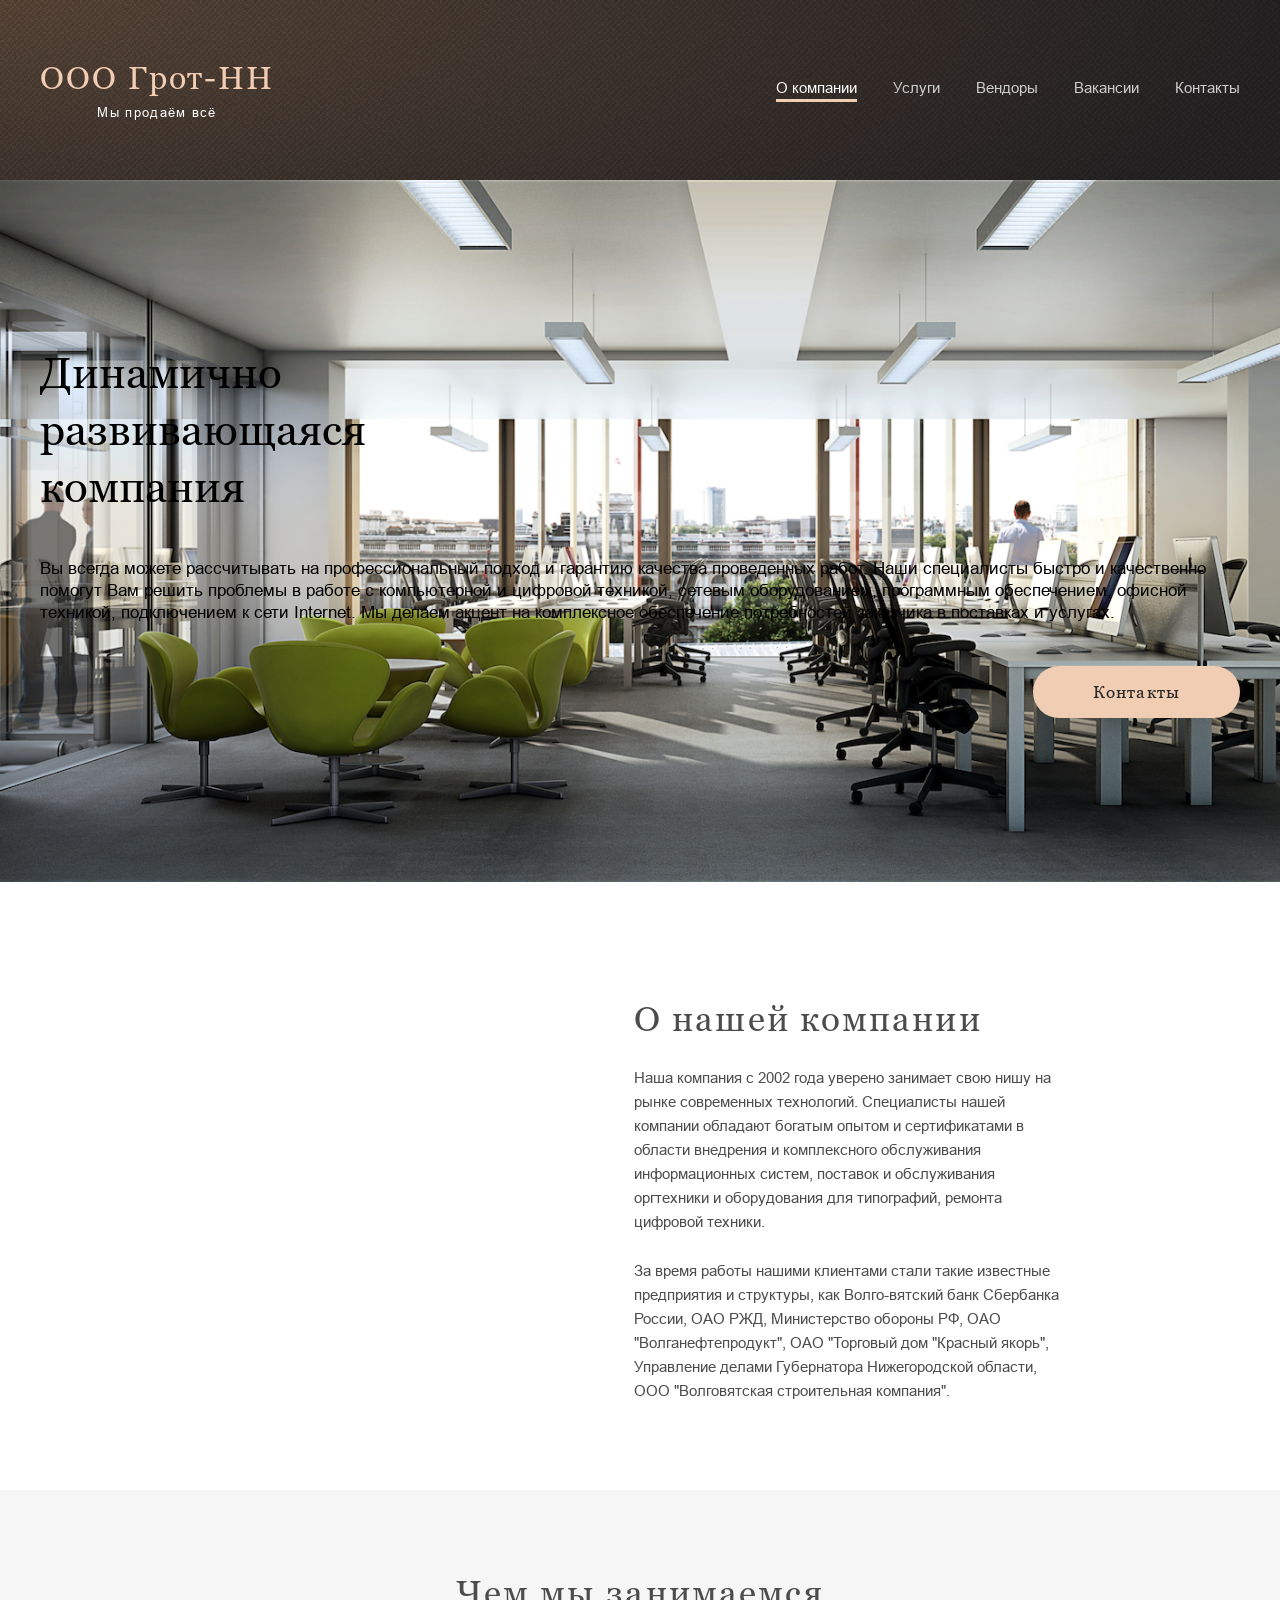
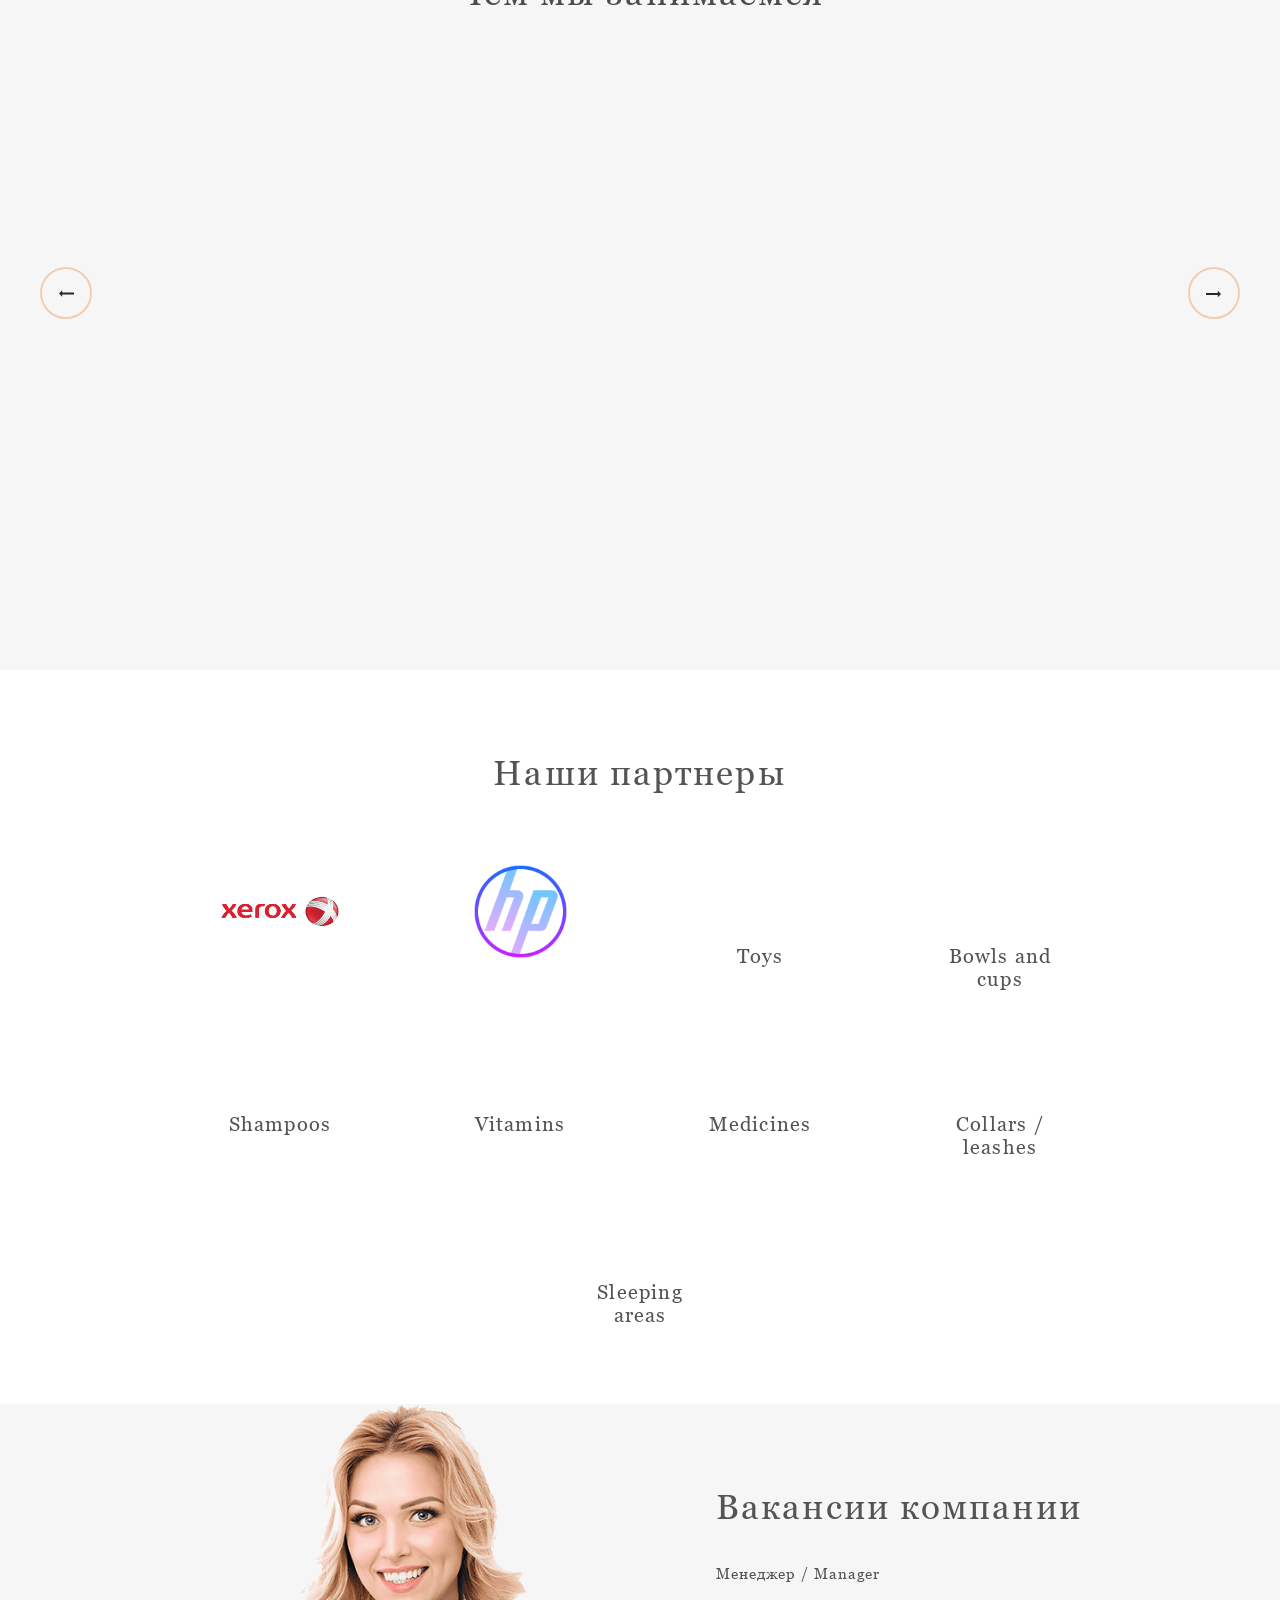
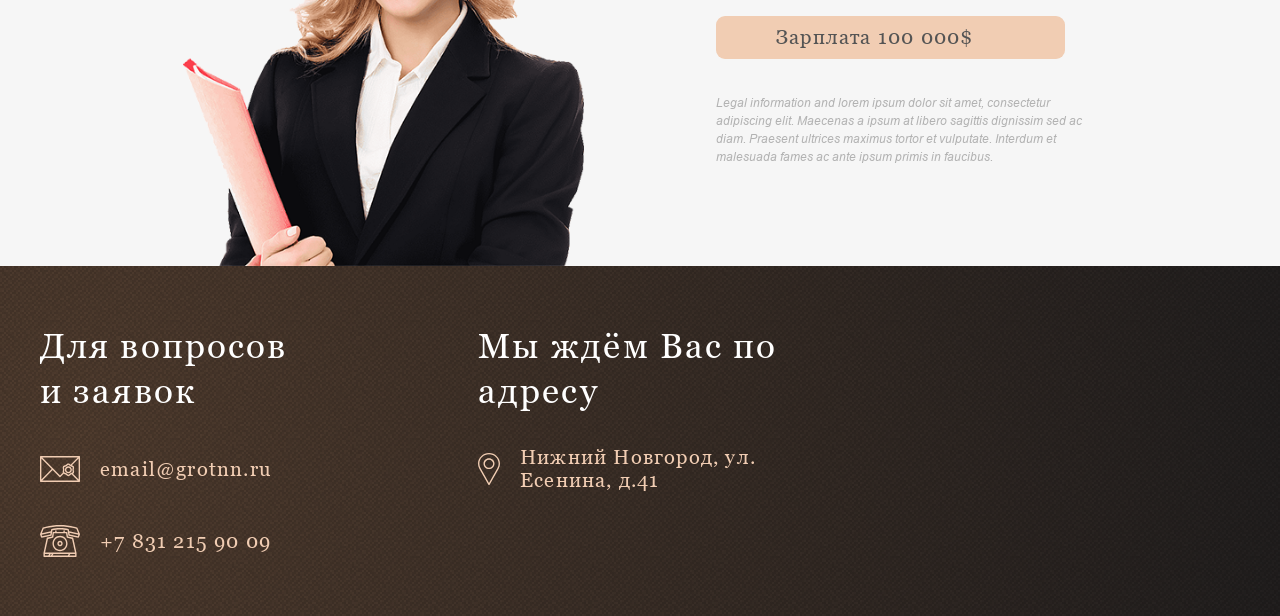
==== pages/index.html @ 6824524f "init: project" ====
<!DOCTYPE html>
<html lang="ru">
<head>
  <meta charset="UTF-8">
  <meta http-equiv="X-UA-Compatible" content="IE=edge">
  <meta name="viewport" content="width=device-width, initial-scale=1.0">
  <title>ООО «Грот-НН»</title>
  <link rel="icon" href="../assets/images/favicon.png">
  <link rel="stylesheet" href="../styles/normalize.css">
  <link rel="stylesheet" href="../styles/common_styles.css">
  <link rel="stylesheet" href="../styles/index_style.css">
  <link rel="stylesheet" href="../styles/footer.css">
  <script src="../scripts/burger.js" defer></script>
</head>
<body class="open">
  <div class="container">

    <header class="header__main">
      <h1 class="visually-hidden">Сайт ООО Грот-НН</h1>
      <div class="blackout"></div>
      <a class="logo">
        <span class="logo__item logo__item_title">ООО Грот-НН</span>
        <span class="logo__item logo__item_description">Мы продаём всё</span>
      </a>
      <button class="burger-btn" type="button" id="burger"></button>
      <nav class="header__navigation">
        <ul class="header__navigation_list">
          <li class="header__navigation_item">
            <a href="#about" class="header__navigation_item_link header__navigation_item_link_current">
              О компании
            </a>
          </li>
          <li class="header__navigation_item">
            <a href="#services" class="header__navigation_item_link">
              Услуги
            </a>
          </li>
          <li class="header__navigation_item">
            <a href="#vendors" class="header__navigation_item_link">
              Вендоры
            </a>
          </li>
          <li class="header__navigation_item">
            <a href="#jobs" class="header__navigation_item_link">
              Вакансии
            </a>
          </li>
          <li class="header__navigation_item">
            <a href="#footer" class="header__navigation_item_link">
              Контакты
            </a>
          </li>
        </ul>
      </nav>
    </header>
  </div>

  <main>
    <section class="start-screen">
      <div class="start-screen__container">
        <h2 class="start-screen__title">Динамично развивающаяся компания</h2>
        <p class="start-screen__description">
          Вы всегда можете рассчитывать на профессиональный подход и гарантию качества проведенных работ. Наши специалисты быстро и качественно помогут Вам решить проблемы в работе с компьютерной и цифровой техникой, сетевым оборудованием, программным обеспечением, офисной техникой, подключением к сети Internet. Мы делаем акцент на комплексное обеспечение потребностей заказчика в поставках и услугах.
<!--             
            Сотрудничая с нами, Вы создаете корпоративную информационную среду, которая всегда будет соответствовать последним техническим решениям, проверенным и отлаженным нашими специалистами.<br>
            
            Компания «Грот-НН» предлагает широкий спектр продукции мировых брендов: Xerox, HP, Cisco, Fluke, APC и многих других. Все услуги наших сервисных специалистов сертифицированы государственными органами и компаниями-производителями.<br>
            
            Мы достигли значительных успехов в развитии направления системной интеграции, что позволяет предложить нашим клиентам такие услуги как: создание сетей передачи данных, структурированных кабельных систем, систем телефонной связи и других слаботочных сетей (разрешение на данный вид работ подтверждается лицензией на осуществление Строительства зданий и сооружений I и II уровней ответственности).<br>
            
            Компания «Грот-НН» активно работает не только на территории Нижегородской области, но и за ее пределами. Специализация на работе с крупными корпоративными заказчиками и наличие сервисных центров в таких городах, как Казань, Киров, Ижевск позволяет наиболее оперативно реагировать на потребности наших клиентов.<br>
            
            Наша компания готова осуществлять оптовые и мелкооптовые поставки своей продукции по всей территории РФ любым видом транспорта. В Нижнем Новгороде и области для наших клиентов действует система бесплатной доставки.<br> -->
        </p>
        <a href="#footer" class="start-screen_link">Контакты</a>
      </div>
    </section>

    <section class="about" id="about">
      <div class="about__container">
        <h3 class="about__title">
          О нашей компании
        </h3>
        <p class="about__description about__description_first">
          Наша компания c 2002 года уверено занимает свою нишу на рынке современных технологий. Специалисты нашей компании обладают богатым опытом и сертификатами в области внедрения и комплексного обслуживания информационных систем, поставок и обслуживания оргтехники и оборудования для типографий, ремонта цифровой техники.
        </p>
        <p class="about__description about__description_second">
          За время работы нашими клиентами стали такие известные предприятия и структуры, как Волго-вятский банк Сбербанка России, ОАО РЖД, Министерство обороны РФ, ОАО "Волганефтепродукт", ОАО "Торговый дом "Красный якорь", Управление делами Губернатора Нижегородской области, ООО "Волговятская строительная компания".<br>
        </p>
      </div>
    </section>

    <div class="pets__container">
      <section class="pets" id="services">
        <h3 class="pets__title">
          Чем мы занимаемся
        </h3>
        <div class="pets__slider">
          <button class="pets__slider_arrow pets__slider_left-arrow" type="button">
            <svg width="15" height="9" viewBox="0 0 14 6" xmlns="http://www.w3.org/2000/svg">
              <path d="M14 2V4H3V6L0 3L3 0V2H14Z"/>
            </svg>
          </button>
          <div class="pets__slider_wrapper">
            <ul class="pets__slider_list">
            </ul>
          </div>
          <button class="pets__slider_arrow pets__slider_right-arrow" type="button">
            <svg width="15" height="12" viewBox="0 0 14 6" xmlns="http://www.w3.org/2000/svg">
              <path d="M14 2V4H3V6L0 3L3 0V2H14Z"/>
            </svg>
          </button>
        </div>
        <!-- <a href="pets.html" class="pets__more_link">Get to know the rest</a> -->
      </section>
    </div>

    <section class="help" id="vendors">
      <h3 class="help__title">
        Наши партнеры
      </h3>
      <ul class="help__list">
        <li class="help__item">
          <span class="help__item_title help__item_title_xerox"></span>
        </li>
        <li class="help__item">
          <span class="help__item_title help__item_title_hp"></span>
        </li>
        <li class="help__item">
          <span class="help__item_title help__item_title_toys">Toys</span>
        </li>
        <li class="help__item">
          <span class="help__item_title help__item_title_bowls">Bowls and cups</span>
        </li>
        <li class="help__item">
          <span class="help__item_title help__item_title_shampoos">Shampoos</span>
        </li>
        <li class="help__item">
          <span class="help__item_title help__item_title_vitamins">Vitamins</span>
        </li>
        <li class="help__item">
          <span class="help__item_title help__item_title_medic">Medicines</span>
        </li>
        <li class="help__item">
          <span class="help__item_title help__item_title_collars">Collars / leashes</span>
        </li>
        <li class="help__item">
          <span class="help__item_title help__item_title_sleep">Sleeping areas</span>
        </li>
      </ul>
    </section>

    <div class="in-addition__container" id="jobs">
      <section class="in-addition">
        <div class="in-addition__wrapper">
          <h3 class="in-addition__title">
            Вакансии компании
          </h3>
          <span class="in-addition__bank">Менеджер / Manager</span>
          <a class="in-addition__bank_link">Зарплата 100 000$</a>
          <p class="in-addition__info">
            Legal information and lorem ipsum dolor sit amet, consectetur 
            adipiscing elit. Maecenas a ipsum at libero sagittis dignissim 
            sed ac diam. Praesent ultrices maximus tortor et vulputate. 
            Interdum et malesuada fames ac ante ipsum primis in faucibus.
          </p>
        </div>
      </section>
    </div>
  </main>

  <footer class="footer__container" id="footer">
    <div class="footer">
      <ul class="footer__list">
        <li class="footer__item footer__item_contacts">
          <h3 class="footer__title">Для вопросов и заявок</h3>
          <a href="mailto:email@grotnn.ru" class="footer__data footer__data_mail">email@grotnn.ru</a>
          <a href="tel:+78312159009" class="footer__data footer__data_tel">+7 831 215 90 09</a>
        </li>
        <li class="footer__item footer__item_locations">
          <h3 class="footer__title">Мы ждём Вас по адресу</h3>
          <a href="https://yandex.ru/maps/-/CCUs44DxhA" class="footer__data footer__data_locations_boston" target="_blank">Нижний Новгород, ул. Есенина, д.41</a>
          <!-- <a href="https://goo.gl/maps/s3nSUkvqE4z5acGn7" class="footer__data footer__data_locations_london" target="_blank">18 South Park, London </a> -->
        </li>
        <li class="footer__item footer__item_image"></li>
      </ul>
    </div>
  </footer>
  <div class="modal">
    <button class="modal__button" type="button">+</button>
  </div>
</body>
</html>
---- styles/common_styles.css ----
@font-face {
  font-family: "Arial";
  font-style: normal;
  font-weight: 400;
  src: local('Arial'), local('ArialMT');
  src: url(../assets/fonts/arial\ regular.woff2) format("woff2");
  font-display: swap;
}

@font-face {
  font-family: "Arial";
  font-style: italic;
  font-weight: 400;
  src: local('Arial'), local('ArialMT');
  src: url(../assets/fonts/arial\ italic.woff2) format("woff2");
  font-display: swap;
}

@font-face {
  font-family: "Georgia";
  font-style: normal;
  font-weight: 400;
  src: local('Georgia');
  src: url(../assets/fonts/georgia\ regular.woff2) format("woff2");
  font-display: swap;
}

@font-face {
  font-family: "Georgia";
  font-style: normal;
  font-weight: 700;
  src: local('Georgia');
  src: url(../assets/fonts/georgia\ bold.woff2) format("woff2");
  font-display: swap;
}

html {
  height: 100%;
  scroll-behavior: smooth;
}

body {
  display: flex;
  flex-direction: column;
  box-sizing: border-box;
  width: 100%;
  min-height: 100%;
  margin: 0 auto;

  font-family: "Arial", sans-serif;
  font-style: normal;
  font-size: 15px;
  line-height: 24px;
  font-weight: 400;
  color: #4c4c4c;

  background-color: #ffffff;  
}

.lock {
  width: 100vw;
  height: 100vh;
  overflow: hidden;
}

.visually-hidden {
  position: absolute;

  width: 1px;
  height: 1px;
  margin: -1px;
  padding: 0;
  overflow: hidden;

  white-space: nowrap;

  border: 0;

  clip: rect(0 0 0 0);
  -webkit-clip-path: inset(100%);
          clip-path: inset(100%);
}

.blackout {
  display: none;
}

.blackout_active {
  display: block;
  position: fixed;
  width: 100%;
  height: 100%;
  overflow: hidden;
  top: 0;
  left: 0;
  z-index: 1;

  background-color: rgba(41, 41, 41, 0.6);
}

.blackout_active:hover {
  cursor: pointer;
}

.modal {
  display: none;
  position: fixed;
  width: 900px;
  left: 50%;
  top: 50%;
  transform: translate(-50%, -50%);
  z-index: 2;

  background-color: transparent;
}

.modal_active {
  display: block;
}

.modal__button {
  position: absolute;
  box-sizing: border-box;
  width: 52px;
  height: 52px;
  font-size: 28px;
  padding: 10px 14px;
  top: -52px;
  right: -42px;

  transform: rotate(45deg);
  background-color: transparent;
  border-radius: 50%;
  border: 2px solid #f1cdb3;

  cursor: pointer;
}

.modal__button-hover {
  background-color: #fddcc4;
  border-color: #fddcc4;
}

.modal__button:hover {
  background-color: #fddcc4;
  border-color: #fddcc4;
}

.modal__container {
  display: flex;
  width: 900px;

  font-family: 'Georgia', serif;
  font-style: normal;
  font-weight: 400;
  font-size: 15px;
  line-height: 17px;
  letter-spacing: 0.06em;

  background-color: #ffffff;
  color: #000000;
  border-radius: 9px;
}

.modal__image {
  width: 500px;
  height: 500px;
  margin: auto 0;

  border-top-left-radius: 9px;
  border-bottom-left-radius: 9px;
}

.modal__content {
  padding-top: 50px;
  padding-left: 29px;
  padding-right: 20px;
}

.modal__title {
  margin: 0;
  margin-bottom: 9px;

  font-weight: 400;
  font-size: 35px;
  line-height: 130%;
  letter-spacing: 0.06em;
}

.modal__subtitle {
  font-size: 20px;
  line-height: 115%;
  letter-spacing: 0.06em;
}

.modal__description {
  margin: 40px 0;
}

.modal__list {
  margin: 0;
  padding: 0;

  list-style-type: none;
}

.modal__item {
  position: relative;
  margin-bottom: 11px;
  padding-left: 14px;
}

.modal__item::before {
  position: absolute;
  content: '';
  width: 4px;
  height: 4px;
  top: 7px;
  left: 0;

  background-color: #f1cdb3;
  border-radius: 50%;
}

@media (max-width: 1279px) {
  .modal {
    width: 682px;
    left: calc(50% + 21px);
  }

  .modal__button {
    top: -52px;
    right: 10px;
  }
  
  .modal__container {
    width: 630px;
  }
  
  .modal__image {
    width: 350px;
    height: 350px;
  }
  
  .modal__content {
    padding: 10px;
  }
  
  .modal__description {
    margin: 20px 0;
  }
  
  .modal__item {
    margin-bottom: 5px;
  }  
}

@media (max-width: 767px) {
  .modal {
    width: 271px;
    left: calc( 50% + 15px );
  }

  .modal__button {
    right: 0px;
  }
  
  .modal__container {
    width: 240px;
  }
  
  .modal__image {
    display: none;
  }

  .modal__title {
    text-align: center;
  }
  
  .modal__subtitle {
    display: block;

    text-align: center;
  }
  
  .modal__description {
    margin-bottom: 24px;

    text-align: justify;
  }
  
  .modal__item {
    margin-bottom: 5px;
  }  
}
---- styles/index_style.css ----
.container {
    width: 100%;
    margin: 0 auto;
  
    background: url(../assets/icons/noise_transparent@2x.png), radial-gradient(100% 215.42% at 0% 0%, #5B483A 0%, #262425 100%) 
  }
  
  .header__main {
    display: flex;
    justify-content: space-between;
    width: 1200px;
    height: 60px;
    margin: 0 auto;
    padding: 60px 0;
    padding-left: 0px;
  } 
  
  .header__burger-menu {
    display: none;
  }
  
  .logo {
    display: flex;
    flex-direction: column;
  }
  
  .logo:hover {
    cursor: pointer;
  }
  
  .logo__item_title {
    margin: 0;
    margin-bottom: 10px;
  
    font-family: 'Georgia', serif;
    font-style: normal;
    font-weight: 400;
    font-size: 32px;
    line-height: 35.2px;
    letter-spacing: 0.06em;
  
    color: #f1cdb3;
  }
  
  .logo__item_description {
    font-family: 'Arial', sans-serif;
    font-style: normal;
    font-weight: 400;
    font-size: 13px;
    line-height: 14.95px;
    letter-spacing: 0.1em;
    text-align: center;
  
    color: #ffffff;
  }
  
  .burger-btn {
    display: none;
  }
  
  .header__navigation {
    margin: 0;
    padding: 0;
  }
  
  .header__navigation_list {
    display: flex;
    height: 60px;
    list-style-type: none;
    margin: 0;
    padding: 0;
  }
  
  .header__navigation_item {
    margin: 16px 0 18px;
  }
  
  .header__navigation_item:not(:last-child) {
    margin-right: 36px;
  }
  
  .header__navigation_item_link {
    padding-bottom: 3px;
    text-decoration: none;
    color: #cdcdcd;
  }
  
  .header__navigation_item_link:hover {
    color: #fafafa;
  
    cursor: pointer;
  }
  
  .header__navigation_item_link:active {
    color: #fafafa;
    border-bottom: 3px solid #f1cdb3;
    
    transition: 0.3s;
  }
  
  .header__navigation_item_link_current {
    color: #fafafa;
    border-bottom: 3px solid #f1cdb3;
  }
  
  .start-screen {
    background-image: url('../assets/images/office.jpg');
    background-repeat: no-repeat;
    background-size: cover;
  }

  .start-screen__container {
    display: flex;
    flex-direction: column;
    justify-content: space-between;
    width: 1200px;
    margin: 0 auto;
    padding: 164px 0;

  }
  
  .start-screen__title {
    width: 310px;
    margin: 0;
    margin-right: 30px;
    margin-bottom: 42px;
  
    font-family: 'Georgia', serif;
    font-style: normal;
    font-weight: 400;
    font-size: 44px;
    line-height: 57.2px;
  
    color: #000000;
  }
  
  .start-screen__description {
    margin: 0;
    margin-bottom: 42px;

    font-size: 17px;
    line-height: 22.1px;
  
    color: #000000;
  }
  
  .start-screen_link {
    display: block;
    box-sizing: border-box;
    text-align: center;
    align-self: flex-end;
    
    width: 207px;
    height: 52px;
    padding: 15px 44px;
  
    font-family: 'Georgia';
    font-style: normal;
    font-weight: 400;
    font-size: 17px;
    line-height: 22.1px;
    letter-spacing: 0.06em;
    text-decoration: none;
  
    background-color: #f1cdb3;
    color: #292929;
    border-radius: 100px;
  }
  
  .start-screen_link:hover {
    background-color: #fddcc4;
  }
  
  .start-screen__image {
    width: 698px;
    height: 728px;
  }
  
  .about {
    width: 1280px;
    height: 408px;
    margin: 100px auto;
    background-image: url(../assets/images/about-pets.png);
    background-repeat: no-repeat;
    background-position: 215px;
  }
  
  .about__container {
    padding-top: 14px;
    padding-left: 634px;
    width: 430px;
  }
  
  .about__title {
    margin: 0;
    margin-bottom: 25px;
  
    font-family: 'Georgia';
    font-style: normal;
    font-weight: 400;
    font-size: 35px;
    line-height: 45.5px;
    letter-spacing: 0.06em;
  }
  
  .about__description {
    margin: 0;
  }
  
  .about__description_first {
    margin-bottom: 25px;
  }
  
  .pets__container {
    width: 100%;
  
    background-color: #f6f6f6;
  }
  
  .pets {
    width: 1280px;
    margin: 0 auto;
    padding-bottom: 100px;
  }
  
  .pets__title {
    width: 400px;
    margin: 0 auto;
    padding-top: 80px;
    padding-bottom: 60px;
  
    font-family: 'Georgia';
    font-style: normal;
    font-weight: 400;
    font-size: 35px;
    line-height: 45.5px;
    letter-spacing: 0.06em;
    
    text-align: center;
  }
  
  .pets__slider {
    height: 435px;
    display: flex;
    flex-wrap: wrap;
    justify-content: space-between;
    margin-bottom: 60px;
  }
  
  .pets__slider_arrow {
    width: 52px;
    height: 52px;
    margin: auto 0;
    padding: 0;
  
    border: 2px solid #f1cdb3;
    border-radius: 50%;
    fill: #292929;
    background-color: #f6f6f6;
  
    cursor: pointer;
  }
  
  .pets__slider_arrow:hover {
    border-color:  #fddcc4;
    background-color: #fddcc4;
  }
  
  .pets__slider_arrow:disabled {
    border-color:  #cdcdcd;
    fill: #cdcdcd;
  }
  
  .pets__slider_left-arrow {
    margin-left: 40px;
  }
  
  .pets__slider_right-arrow {
    margin-right: 40px;
  
    transform: rotate(180deg);
  }
  
  .pets__slider_wrapper {
    width: 990px;
    overflow: hidden;
  }
  
  .pets__slider_list {
    position: relative;
    width: 990px;
    margin: 0;
    left: -1080px;
    padding: 0;
    display: flex;
    column-gap: 90px;
    justify-content: space-between;
  }
  
  @keyframes move-right {
    from {left: -1080px;}
    to {left: -2160px;}
  }
  
  .transition-right {
    animation-name: move-right;
    animation-duration: 3s;
  }
  
  @keyframes move-left {
    from {left: -1080px;}
    to {left: 0px;}
  }
  
  .transition-left {
    animation-name: move-left;
    animation-duration: 3s;
  }
  
  .pets__slider_item {
    list-style-type: none;
  }
  
  .pets__slider_item_link {
    display: flex;
    flex-direction: column;
    justify-content: space-between;
  
    text-decoration: none;
  
    background-color: #fafafa;
    border-radius: 9px;
  }
  
  .pets__slider_item_link:hover {
    background-color: #ffffff;
    box-shadow: 0px 2px 35px 14px rgba(13, 13, 13, 0.04);
  
    cursor: pointer;
  }
  
  .pets__slider_item_image {
    margin-bottom: 30px;
  
    border-radius: 9px 9px 0px 0px;
  }
  
  .pets__slider_item_name {
    margin: 0;
    margin-bottom: 30px;
  
    font-family: 'Georgia', serif;
    font-style: normal;
    font-weight: 400;
    font-size: 20px;
    line-height: 22.72px;
    text-align: center;
    letter-spacing: 0.06em;
  
    color: #545454;
  }
  
  .pets__slider_item_button {
    padding: 13px 42px;
    margin: 0 auto;
    margin-bottom: 30px;
  
    font-family: 'Georgia', serif;
    font-style: normal;
    font-weight: 400;
    font-size: 17px;
    line-height: 22.1px;
    letter-spacing: 0.06em;
  
    border: 2px solid #f1cdb3;
    border-radius: 100px;
    color: #292929;
  }
  
  .pets__slider_item_link:hover .pets__slider_item_button {
    border: 2px solid #fddcc4;
    background-color: #fddcc4;
  }
  
  .pets__more_link {
    display: block;
    box-sizing: border-box;
    width: 261px;
    height: 52px;
    margin: 0 auto;
    padding: 15px 44px;
  
    font-family: 'Georgia', serif;
    font-style: normal;
    font-weight: 400;
    font-size: 17px;
    line-height: 22.1px;
    letter-spacing: 0.06em;
    text-decoration: none;
    text-align: center;
  
    background-color: #f1cdb3;
    border-radius: 100px;
    color: #292929;
  }
  
  .pets__more_link:hover {
    background-color: #fddcc4;
  }
  
  .help {
    width: 1280px;
    margin: 0 auto;
    margin-top: 80px;
    margin-bottom: 100px;
  }
  
  .help__title {
    width: 310px;
    margin: 0 auto;
    margin-bottom: 60px;
  
    font-family: 'Georgia', serif;
    font-style: normal;
    font-weight: 400;
    font-size: 35px;
    line-height: 45px;
    text-align: center;
    letter-spacing: 0.06em;
  
    color: #545454;
  }
  
  .help__list {
    display: flex;
    flex-wrap: wrap;
    justify-content: center;
    column-gap: 120px;
    row-gap: 55px;
    list-style-type: none;
    margin: 0;
    padding: 0 125px;
  }
  
  .help__item_title {
    display: block;
    box-sizing: border-box;
    height: 113px;
    padding-top: 90px;
    width: 120px;
    min-width: 60px;
  
    font-family: 'Georgia', serif;
    font-style: normal;
    font-weight: 400;
    font-size: 20px;
    line-height: 23px;
    letter-spacing: 0.06em;
    text-align: center;
  
    background-repeat: no-repeat;
    background-position: center;
    background-size: contain;
    color: #545454;
  }
  
  .help__item_title_xerox {
    background-image: url(../assets/icons/xerox.png);
  }
  
  .help__item_title_hp {
    background-image: url(../assets/icons/hp.png);
  }
  
  .help__item_title_toys {
    background-image: url(../assets/icons/icon-toys.svg);
  }
  
  .help__item_title_bowls {
    background-image: url(../assets/icons/icon-bowls-and-cups.svg);
  }
  
  .help__item_title_shampoos {
    background-image: url(../assets/icons/icon-shampoos.svg);
  }
  
  .help__item_title_vitamins {
    background-image: url(../assets/icons/icon-vitamins.svg);
  }
  
  .help__item_title_medic {
    background-image: url(../assets/icons/icon-medicines.svg);
  }
  
  .help__item_title_collars {
    background-image: url(../assets/icons/icon-collars-leashes.svg);
  }
  
  .help__item_title_sleep {
    background-image: url(../assets/icons/icon-sleeping-area.svg);
  }
  
  .in-addition__container {
    width: 100%;
  
    background-color: #f6f6f6;
  }
  
  .in-addition {
    width: 1280px;
    margin: 0 auto;
  }
  
  .in-addition__wrapper {
    display: flex;
    flex-direction: column;
    justify-content: space-between;
    width: 380px;
    height: 282px;
    padding-top: 80px;
    padding-left: 716px;
    padding-bottom: 100px;
  
    background-image: url(../assets/images/manager.png);
    background-repeat: no-repeat;
    background-position: 183px center;
    background-size: contain;
  }
  
  .in-addition__title {
    margin: 0;
  
    font-family: 'Georgia', serif;
    font-style: normal;
    font-weight: 400;
    font-size: 35px;
    line-height: 45.5px;
    letter-spacing: 0.06em;
  
    color: #545454;
  }
  
  .in-addition__bank {
    display: block;
  
    font-family: 'Georgia', serif;
    font-style: normal;
    font-weight: 400;
    font-size: 15px;
    line-height: 16.5px;
    letter-spacing: 0.06em;
  
    color: #545454;
  }
  
  .in-addition__bank_link {
    box-sizing: border-box;
    width: 349px;
    height: 43px;
    padding: 10px 14px 10px 60px;
  
    font-family: 'Georgia', serif;
    font-style: normal;
    font-weight: 400;
    font-size: 20px;
    line-height: 23px;
    letter-spacing: 0.06em;
    text-decoration: none;
  
    background-image: url(../assets/icons/credit-card.svg);
    background-repeat: no-repeat;
    background-position: 15px center;
    background-color: #f1cdb3;
    color: #545454;
    border-radius: 9px;
  }
  
  .in-addition__bank_link:hover {
    background-color: #fddcc4;
  
    cursor: pointer;
  }
  
  .in-addition__info {
    margin: 0;
  
    font-family: 'Arial', sans-serif;
    font-style: italic;
    font-weight: 400;
    font-size: 12px;
    line-height: 18px;
  
    color: #B2B2B2;
  }
  
  @media (max-width: 1279px) {
    .container {
      width: 100%;
      height: 1165px;
    }
  
    .header__main {
      width: calc(100vw - 60px);
      padding: 0;
      margin: 30px;
    }  
  
    .start-screen {
      flex-direction: column;
      width: 708px;
    }
    
    .start-screen__title {
      padding-top: 30px;
      padding-left: 124px;
    }
    
    .start-screen__description {
      margin: 0 auto;
      margin-bottom: 42px;
    }
    
    .start-screen_link {
      margin: 0 auto;
      margin-bottom: 100px;  
    }
    
    .start-screen__image {
      align-self: flex-end;
  
      width: 569px;
      height: 593px;
    }
    
    .about {
      width: 768px;
      height: 868px;
      
      background-position: bottom center;
    }
    
    .about__container {
      padding: 0;
      margin: 0 auto;
    }
    
    .pets {
      width: 768px;
    }
    
    .pets__slider_left-arrow {
      margin-left: 30px;
    }
    
    .pets__slider_right-arrow {
      margin-right: 30px;
    }
  
    .pets__slider_wrapper {
      width: 580px;
    }
    
    .pets__slider_list {
      width: 580px;
      left: -620px;
      column-gap: 40px;
    }
  
    @keyframes move-right {
      from {left: -620px;}
      to {left: -1240px;}
    }
    
    @keyframes move-left {
      from {left: -620px;}
      to {left: 0px;}
    }
  
    .transition-right,
    .transition-left {
      animation-duration: 2s;
    }
    
    .pets__slider_item {
      margin: 0;
    }
    
    .help {
      width: 100%;
    }
    
    .help__list {
      display: grid;
      grid-template-columns: repeat(3, minmax(170px, 1fr));
      column-gap: 9.8%;
      padding: 0 70px;
    }
  
    .help__item {
      width: 170px;
      margin: 0 auto;
    }
    
    .in-addition {
      width: 768px;
      height: 783px;
    }
    
    .in-addition__wrapper {
      justify-content: flex-start;
      width: 505px;
      height: 603px;
      padding: 80px 0 100px;
      margin: 0 auto;
    
      background-position: center 421px;
    }
    
    .in-addition__title {
      width: 380px;
      margin: 0 auto;
      margin-bottom: 20px;
    }
    
    .in-addition__bank {
      margin-left: 62.5px;
      margin-bottom: 20px;
    }
    
    .in-addition__bank_link {
      margin-left: 62.5px;
      margin-bottom: 20px;
    }
    
    .in-addition__info {
      width: 380px;
      margin: 0 auto;
    }
  }
  
  @media (max-width: 767px) {
    .container {
      height: 823px;
      margin-bottom: 42px;
    }
    
    .header__main {
      position: relative;
      justify-content: flex-start;
      width: calc(96.875%);
      margin: 0;
      padding: 30px 0px;
      padding-left: 3.125%;
    }
  
    .logo {
      position: relative;
      left: 0px;
  
      transition: 600ms ease 0s;
      z-index: 2;
    }
  
    .logo_active {
      position: absolute;
      left: calc(100% - 310px);
    }
  
    .burger-btn {
      display: block;
      position: relative;
      width: 30px;
      height: 22px;
      padding: 0;
      margin: auto;
      margin-right: 53px;
  
      background-color: transparent;
      background-image: url(../assets/icons/index-burger.png);
      background-repeat: no-repeat;
      border: none;
  
      transition: 600ms ease 0s;
      z-index: 2;
      cursor: pointer;
    }
  
    .burger-btn_active {
      transform: rotate(90deg);
      outline: none;
    }
  
    .header__navigation {
      position: fixed;
      width: 320px;
      height: 100%;  
      top: 0;
      right: -320px;
  
      background-color: #292929;
      transition: right 600ms ease 0s;
      z-index: 1;
    }
    
    .header__navigation_active {
      right: 0;
    }
  
    .header__navigation_list {
      width: 243px;
      height: 100%;  
      justify-content: center;
      flex-direction: column;
      margin: auto;
      align-items: center;
    }
    
    .header__navigation_item {
      margin: 0;
    }
  
    .header__navigation_item:not(:last-child) {
      margin-right: 0;
      margin-bottom: 40px;
    }
    
    .header__navigation_item_link {
      padding-bottom: 7px;
  
      font-size: 32px;
      line-height: 160%;
    } 
  
    .start-screen {
      width: 320px;
    }
    
    .start-screen__title {
      width: 300px;
      margin: 0 auto;
      margin-bottom: 42px;
      padding: 0;
      padding-top: 30px;
  
      text-align: center;
      font-size: 25px;
      line-height: 32px;
      letter-spacing: 0.06em;
    }
    
    .start-screen__description {
      width: 300px;
  
      text-align: center;
    }
    
    .start-screen_link {
      margin-bottom: 105px;  
    }
    
    .start-screen__image {
      width: 260px;
      height: 272px;
      margin-right: 10px;
    }
  
    .about {
      width: 320px;
      height: 890px;
      margin: 0 auto;
      margin-bottom: 42px;
  
      background-size: 260px 353.6px;
    }
    
    .about__container {
      width: 270px;
    }
  
    .about__title {
      margin-bottom: 25px;
    
      text-align: center;
      font-size: 25px;
      line-height: 32px;
    }
    
    .about__description {
      text-align: justify;
    }
    
    .about__description_first {
      margin-bottom: 22px;
    }
    
    .pets {
      width: 320px;
      padding-bottom: 42px;
    }
  
    .pets__title {
      width: 300px;
      margin: 0 auto;
      padding: 42px 0;
      
      text-align: center;
      font-size: 25px;
      line-height: 32px;
    }
  
    .pets__slider {
      height: 507px;
      justify-content: space-around;
      margin-bottom: 42px;
    }
  
    .pets__slider_wrapper {
      width: 270px;
      order: -1;
    }
      
    .pets__slider_list {
      width: 270px;
      left: -270px;
      column-gap: 0;
      margin: 0 auto;
      margin-bottom: 20px;
    }
  
    @keyframes move-right {
      from {left: -270px;}
      to {left: -540px;}
    }
    
    @keyframes move-left {
      from {left: -270px;}
      to {left: 0px;}
    }
  
    .transition-right,
    .transition-left {
      animation-duration: 1s;
    }
    
    .help {
      padding: 42px 0;
      margin: 0 auto;
    }
  
    .help__title {
      font-size: 25px;
      line-height: 32px;
      margin-bottom: 42px;
    }
    
    .help__list {
      grid-template-columns: repeat(2, minmax(130px, 1fr));
      row-gap: 30px;
      padding: 0 15px;
    }
  
    .help__item {
      width: 130px;
    }
  
    .help__item_title {
      height: 87px;
      padding-top: 70px;
      min-width: 50px;
    
      font-size: 15px;
      line-height: 17px;
    
      background-size: 50px 50px;
    }
  
    .in-addition {
      width: 320px;
      height: 542px;
    }
    
    .in-addition__wrapper {
      justify-content: flex-start;
      width: 300px;
      height: 542px;
      padding: 42px 0;
      margin: 0 auto;
    
      background-position: center 364.5px;
      background-size: 260px 136px;
    }
    
    .in-addition__title {
      width: 300px;
      margin-bottom: 20px;
  
      text-align: center;
      font-size: 25px;
      line-height: 32px;
    }
    
    .in-addition__bank {
      margin: 0;
      margin-bottom: 20px;
  
      text-align: center;
      line-height: 24px;
      letter-spacing: normal;
    }
    
    .in-addition__bank_link {
      width: 281px;
      height: 43px;
      padding: 14px 14px 9px 60px;
      margin: 0 auto;
      margin-bottom: 20px;
  
      font-size: 15px;
      line-height: 17px;
    }
    
    .in-addition__info {
      width: 280px;
      margin: 0 auto;
  
      text-align: justify;
    }
  }
---- styles/footer.css ----
.footer__container {
  width: 100%;

  background: url(../assets/icons/noise_transparent@2x.png), radial-gradient(110.67% 538.64% at 5.73% 50%, #513D2F 0%, #1A1A1C 100%), #211F20;
}

.footer {
  width: 1280px;
  height: 350px;
  margin: 0 auto;
}

.footer__list {
  display: flex;
  width: 1200px;
  list-style-type: none;
  margin: 0;
  padding: 40px 40px 0;
}

.footer__item:not(:last-child) {
  display: flex;
  flex-direction: column;
  margin-right: 158px;
  padding-top: 17px;
}

.footer__item_contacts {
  width: 280px;
}

.footer__item_locations {
  width: 302px;
}

.footer__item_image {
  width: 300px;
  height: 310px;
  background-image: url(../assets/images/footer-puppy.png);
  background-repeat: no-repeat;
}

.footer__title {
  margin: 0;

  font-family: 'Georgia';
  font-style: normal;
  font-weight: 400;
  font-size: 35px;
  line-height: 45px;
  letter-spacing: 0.06em;

  color: #FFFFFF;
}

.footer__data {
  font-family: 'Georgia';
  font-style: normal;
  font-weight: 400;
  font-size: 20px;
  line-height: 32px;
  letter-spacing: 0.06em;
  text-decoration: none;

  color: #f1cdb3;
}

.footer__data_mail {
  padding: 40px 0;
  padding-left: 60px;

  background-image: url(../assets/icons/icon-email.svg);
  background-repeat: no-repeat;
  background-position: 0 center;
}

.footer__data_tel {
  padding-left: 60px;

  background-image: url(../assets/icons/icon-phone.svg);
  background-repeat: no-repeat;
  background-position: 0 center;
}

.footer__data_locations_boston {
  padding: 33px 0;
  padding-left: 42px;
  line-height: 23px;

  background-image: url(../assets/icons/pin.svg);
  background-repeat: no-repeat;
  background-position: 0 center;
}

.footer__data_locations_london {
  padding-left: 42px;

  background-image: url(../assets/icons/pin.svg);
  background-repeat: no-repeat;
  background-position: 0 center;
}


@media (max-width: 1279px) {
  .footer {
    width: 768px;
    height: 639px;
  }
  
  .footer__list {
    width: 708px;
    flex-wrap: wrap;
    justify-content: center;
    row-gap: 65px;
    margin: 0 auto;
    padding: 0;
    padding-top: 30px;
  }

  .footer__list .footer__item {
    padding-top: 0;
    margin: 0;
  }
  
  .footer__item:first-child {
    margin-right: 60px;
  }
  
  .footer__item_contacts {
    width: 279px;
    margin-bottom: 65px;
  }
  
  .footer__item_locations {
    width: 302px;
    margin-bottom: 65px;
  }
  
  .footer__data_mail {
    padding-left: 60px;
  }
  
  .footer__data_tel {
    padding-left: 60px;
  }
  
  .footer__data_locations_boston {
    padding-left: 42px;
  }
  
  .footer__data_locations_london {
    padding-left: 42px;
  }  
}

@media (max-width: 767px) {
  .footer {
    width: 320px;
    height: 809px;
    margin: 0 auto;
  }
  
  .footer__list {
    width: 300px;
    row-gap: 40px;
    column-gap: 0;
  }
  
  .footer__list .footer__item {
    margin: 0;
  }

  .footer__item_image {
    width: 260px;
    height: 269px;
    background-size: contain;
  }

  .footer__title {
    width: 240px;
    margin: 0 auto;

    text-align: center;
    font-size: 25px;
    line-height: 32px;
  }  

  .footer__data_mail {
    width: 192px;
    margin: 0 auto;
  }
  
  .footer__data_tel {
    width: 180px;
    margin: 0 auto;
  }

  .footer__data_locations_boston {
    padding: 40px 0;
    padding-left: 42px;
  }
}
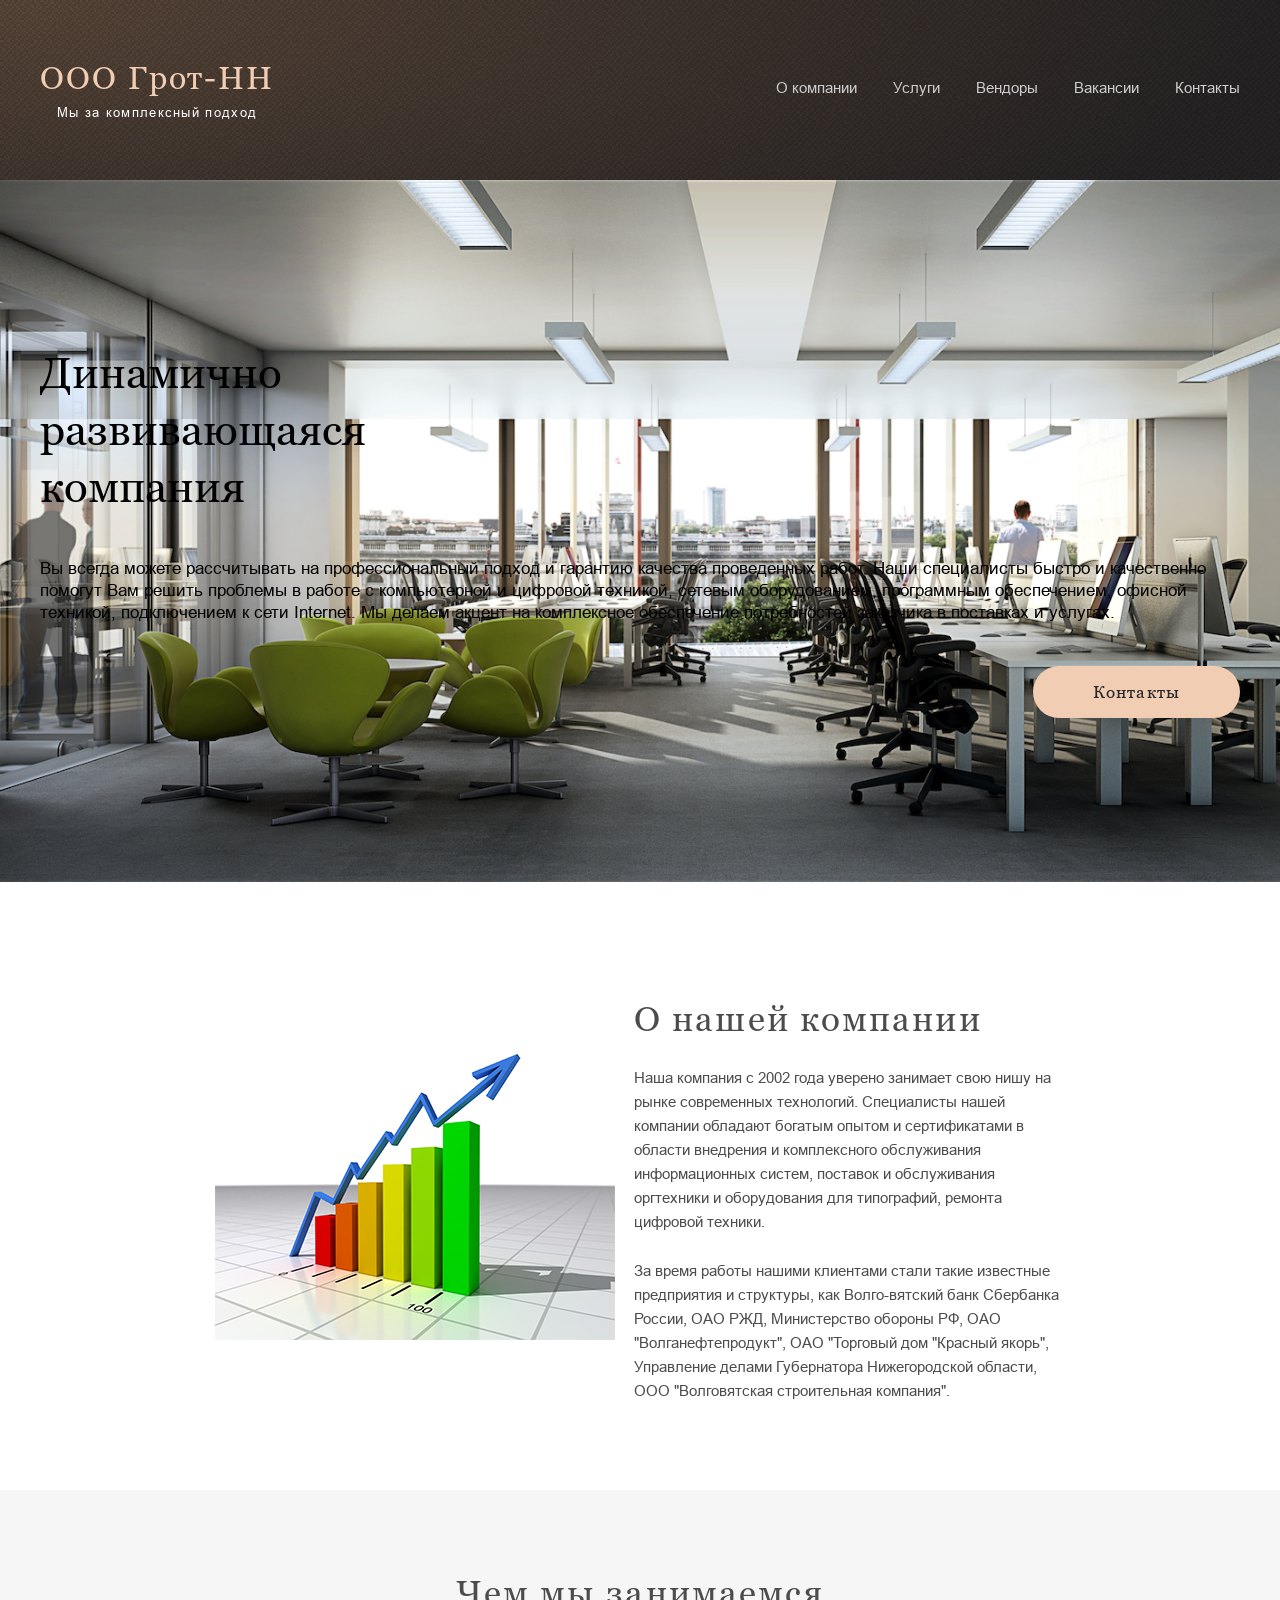
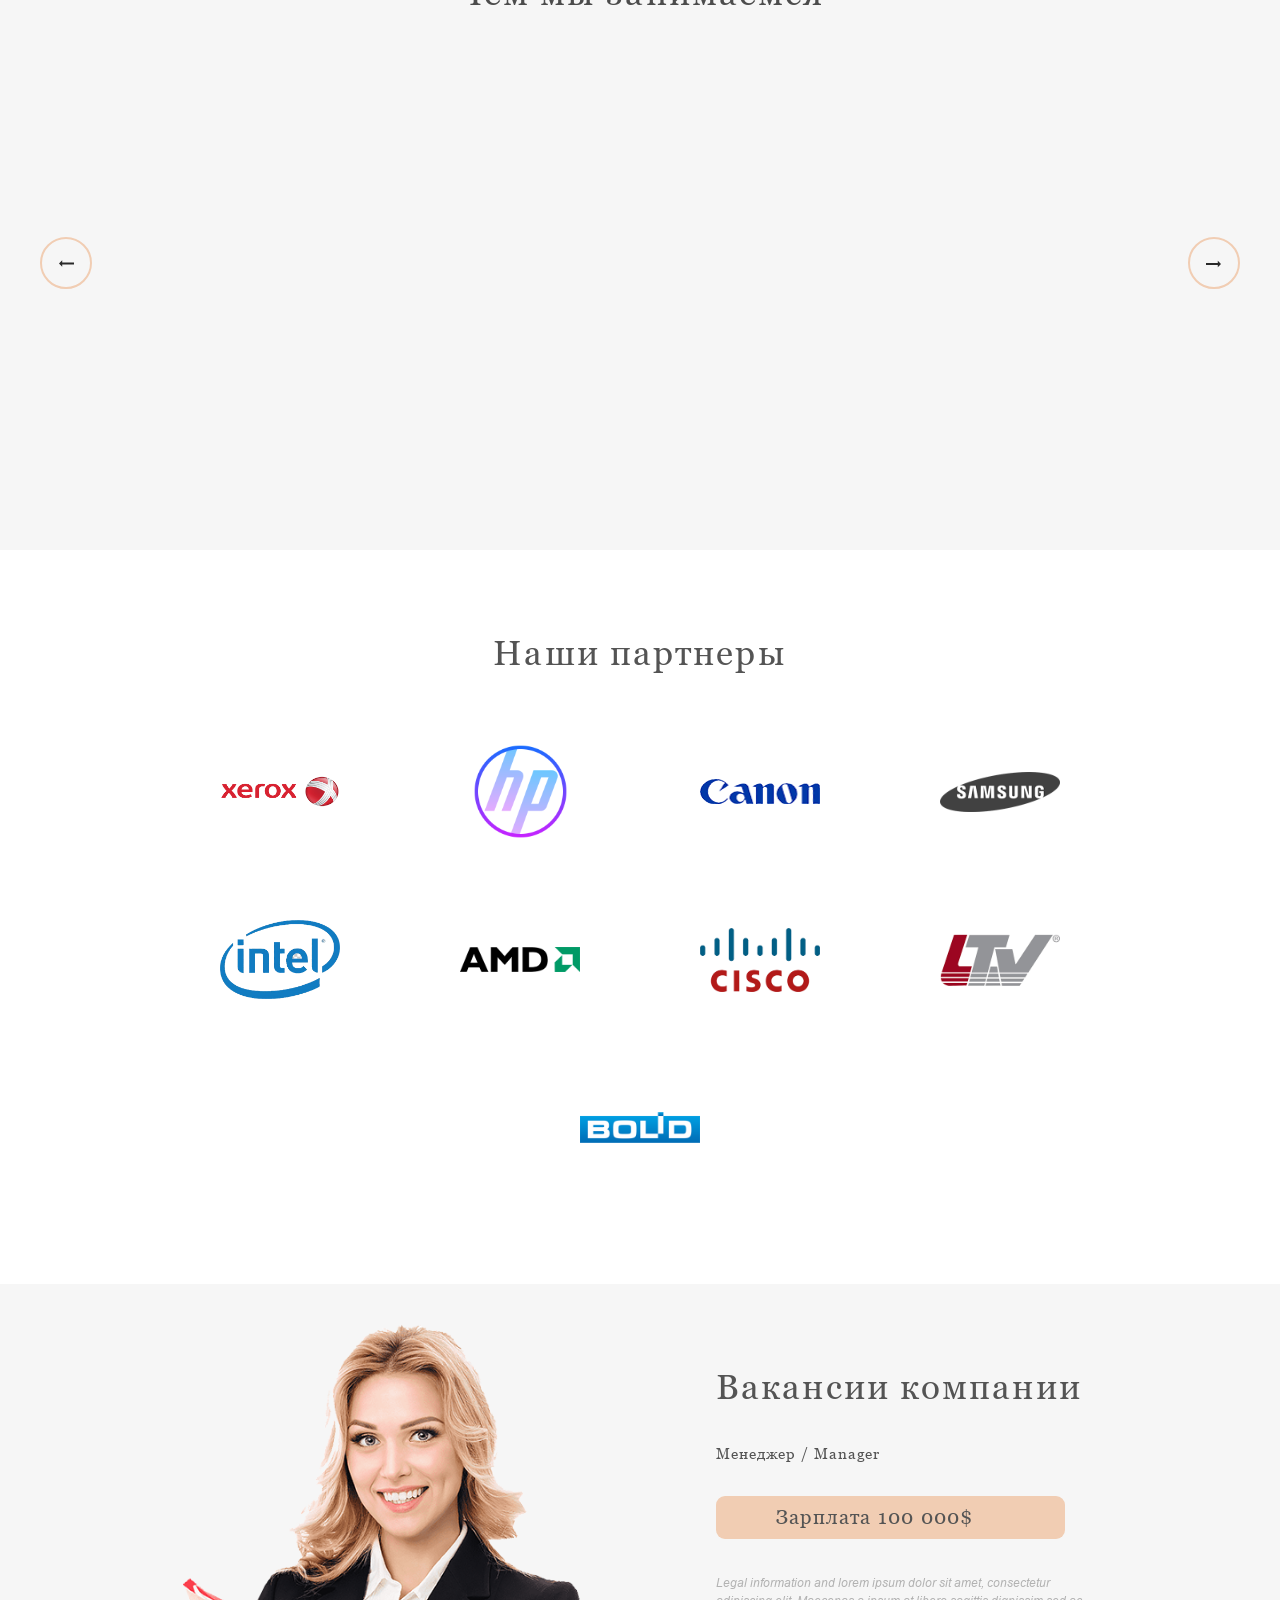
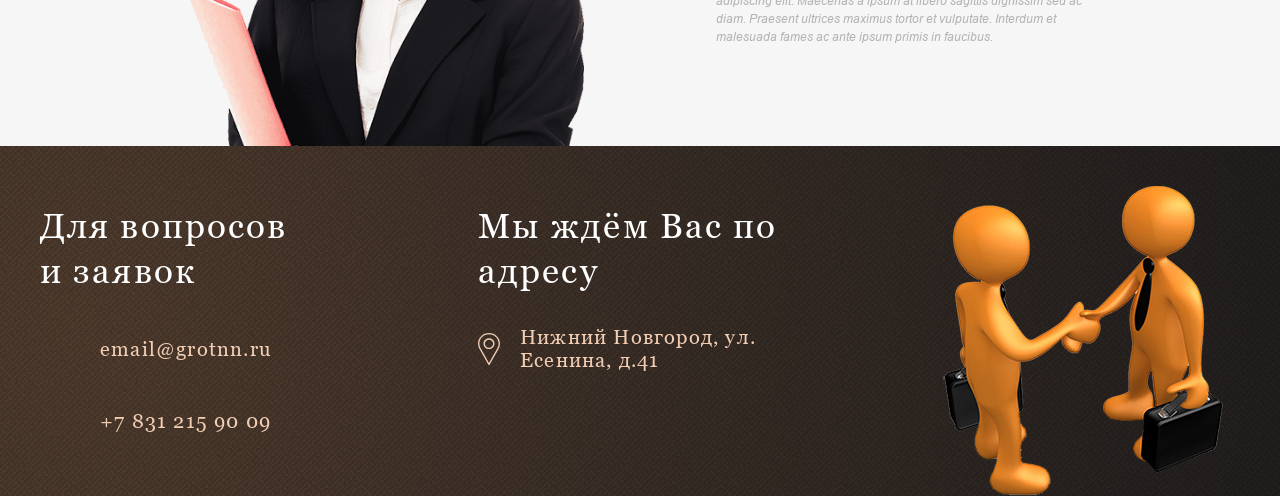
==== commit 4580bcc0: "feat: change images" ====
--- a/pages/index.html
+++ b/pages/index.html
@@ -11,6 +11,7 @@
   <link rel="stylesheet" href="../styles/index_style.css">
   <link rel="stylesheet" href="../styles/footer.css">
   <script src="../scripts/burger.js" defer></script>
+  <script src="../scripts/slider.js" defer></script>
 </head>
 <body class="open">
   <div class="container">
@@ -20,7 +21,7 @@
       <div class="blackout"></div>
       <a class="logo">
         <span class="logo__item logo__item_title">ООО Грот-НН</span>
-        <span class="logo__item logo__item_description">Мы продаём всё</span>
+        <span class="logo__item logo__item_description">Мы за комплексный подход</span>
       </a>
       <button class="burger-btn" type="button" id="burger"></button>
       <nav class="header__navigation">
@@ -90,28 +91,28 @@
       </div>
     </section>
 
-    <div class="pets__container">
-      <section class="pets" id="services">
-        <h3 class="pets__title">
+    <div class="services__container">
+      <section class="services" id="services">
+        <h3 class="services__title">
           Чем мы занимаемся
         </h3>
-        <div class="pets__slider">
-          <button class="pets__slider_arrow pets__slider_left-arrow" type="button">
+        <div class="services__slider">
+          <button class="services__slider_arrow services__slider_left-arrow" type="button">
             <svg width="15" height="9" viewBox="0 0 14 6" xmlns="http://www.w3.org/2000/svg">
               <path d="M14 2V4H3V6L0 3L3 0V2H14Z"/>
             </svg>
           </button>
-          <div class="pets__slider_wrapper">
-            <ul class="pets__slider_list">
+          <div class="services__slider_wrapper">
+            <ul class="services__slider_list">
             </ul>
           </div>
-          <button class="pets__slider_arrow pets__slider_right-arrow" type="button">
+          <button class="services__slider_arrow services__slider_right-arrow" type="button">
             <svg width="15" height="12" viewBox="0 0 14 6" xmlns="http://www.w3.org/2000/svg">
               <path d="M14 2V4H3V6L0 3L3 0V2H14Z"/>
             </svg>
           </button>
         </div>
-        <!-- <a href="pets.html" class="pets__more_link">Get to know the rest</a> -->
+        <!-- <a href="services.html" class="services__more_link">Get to know the rest</a> -->
       </section>
     </div>
 
@@ -127,25 +128,25 @@
           <span class="help__item_title help__item_title_hp"></span>
         </li>
         <li class="help__item">
-          <span class="help__item_title help__item_title_toys">Toys</span>
+          <span class="help__item_title help__item_title_canon"></span>
         </li>
         <li class="help__item">
-          <span class="help__item_title help__item_title_bowls">Bowls and cups</span>
+          <span class="help__item_title help__item_title_samsung"></span>
         </li>
         <li class="help__item">
-          <span class="help__item_title help__item_title_shampoos">Shampoos</span>
+          <span class="help__item_title help__item_title_intel"></span>
         </li>
         <li class="help__item">
-          <span class="help__item_title help__item_title_vitamins">Vitamins</span>
+          <span class="help__item_title help__item_title_amd"></span>
         </li>
         <li class="help__item">
-          <span class="help__item_title help__item_title_medic">Medicines</span>
+          <span class="help__item_title help__item_title_cisco"></span>
         </li>
         <li class="help__item">
-          <span class="help__item_title help__item_title_collars">Collars / leashes</span>
+          <span class="help__item_title help__item_title_ltv"></span>
         </li>
         <li class="help__item">
-          <span class="help__item_title help__item_title_sleep">Sleeping areas</span>
+          <span class="help__item_title help__item_title_bolid"></span>
         </li>
       </ul>
     </section>
--- a/styles/index_style.css
+++ b/styles/index_style.css
@@ -98,10 +98,10 @@
     transition: 0.3s;
   }
   
-  .header__navigation_item_link_current {
+  /* .header__navigation_item_link_current {
     color: #fafafa;
     border-bottom: 3px solid #f1cdb3;
-  }
+  } */
   
   .start-screen {
     background-image: url('../assets/images/office.jpg');
@@ -120,9 +120,8 @@
   }
   
   .start-screen__title {
-    width: 310px;
-    margin: 0;
-    margin-right: 30px;
+    width: 330px;
+    margin: 0;
     margin-bottom: 42px;
   
     font-family: 'Georgia', serif;
@@ -180,7 +179,7 @@
     width: 1280px;
     height: 408px;
     margin: 100px auto;
-    background-image: url(../assets/images/about-pets.png);
+    background-image: url(../assets/images/diagram.png);
     background-repeat: no-repeat;
     background-position: 215px;
   }
@@ -211,19 +210,19 @@
     margin-bottom: 25px;
   }
   
-  .pets__container {
+  .services__container {
     width: 100%;
   
     background-color: #f6f6f6;
   }
   
-  .pets {
+  .services {
     width: 1280px;
     margin: 0 auto;
     padding-bottom: 100px;
   }
   
-  .pets__title {
+  .services__title {
     width: 400px;
     margin: 0 auto;
     padding-top: 80px;
@@ -239,15 +238,14 @@
     text-align: center;
   }
   
-  .pets__slider {
-    height: 435px;
+  .services__slider {
+    height: 375px;
     display: flex;
     flex-wrap: wrap;
     justify-content: space-between;
-    margin-bottom: 60px;
-  }
-  
-  .pets__slider_arrow {
+  }
+  
+  .services__slider_arrow {
     width: 52px;
     height: 52px;
     margin: auto 0;
@@ -261,32 +259,32 @@
     cursor: pointer;
   }
   
-  .pets__slider_arrow:hover {
+  .services__slider_arrow:hover {
     border-color:  #fddcc4;
     background-color: #fddcc4;
   }
   
-  .pets__slider_arrow:disabled {
+  .services__slider_arrow:disabled {
     border-color:  #cdcdcd;
     fill: #cdcdcd;
   }
   
-  .pets__slider_left-arrow {
+  .services__slider_left-arrow {
     margin-left: 40px;
   }
   
-  .pets__slider_right-arrow {
+  .services__slider_right-arrow {
     margin-right: 40px;
   
     transform: rotate(180deg);
   }
   
-  .pets__slider_wrapper {
+  .services__slider_wrapper {
     width: 990px;
     overflow: hidden;
   }
   
-  .pets__slider_list {
+  .services__slider_list {
     position: relative;
     width: 990px;
     margin: 0;
@@ -317,11 +315,11 @@
     animation-duration: 3s;
   }
   
-  .pets__slider_item {
+  .services__slider_item {
     list-style-type: none;
   }
   
-  .pets__slider_item_link {
+  .services__slider_item_link {
     display: flex;
     flex-direction: column;
     justify-content: space-between;
@@ -332,20 +330,20 @@
     border-radius: 9px;
   }
   
-  .pets__slider_item_link:hover {
+  .services__slider_item_link:hover {
     background-color: #ffffff;
     box-shadow: 0px 2px 35px 14px rgba(13, 13, 13, 0.04);
   
     cursor: pointer;
   }
   
-  .pets__slider_item_image {
+  .services__slider_item_image {
     margin-bottom: 30px;
   
     border-radius: 9px 9px 0px 0px;
   }
   
-  .pets__slider_item_name {
+  .services__slider_item_name {
     margin: 0;
     margin-bottom: 30px;
   
@@ -360,7 +358,7 @@
     color: #545454;
   }
   
-  .pets__slider_item_button {
+  .services__slider_item_button {
     padding: 13px 42px;
     margin: 0 auto;
     margin-bottom: 30px;
@@ -377,12 +375,12 @@
     color: #292929;
   }
   
-  .pets__slider_item_link:hover .pets__slider_item_button {
+  .services__slider_item_link:hover .services__slider_item_button {
     border: 2px solid #fddcc4;
     background-color: #fddcc4;
   }
   
-  .pets__more_link {
+  .services__more_link {
     display: block;
     box-sizing: border-box;
     width: 261px;
@@ -404,7 +402,7 @@
     color: #292929;
   }
   
-  .pets__more_link:hover {
+  .services__more_link:hover {
     background-color: #fddcc4;
   }
   
@@ -472,32 +470,32 @@
     background-image: url(../assets/icons/hp.png);
   }
   
-  .help__item_title_toys {
-    background-image: url(../assets/icons/icon-toys.svg);
-  }
-  
-  .help__item_title_bowls {
-    background-image: url(../assets/icons/icon-bowls-and-cups.svg);
-  }
-  
-  .help__item_title_shampoos {
-    background-image: url(../assets/icons/icon-shampoos.svg);
-  }
-  
-  .help__item_title_vitamins {
-    background-image: url(../assets/icons/icon-vitamins.svg);
-  }
-  
-  .help__item_title_medic {
-    background-image: url(../assets/icons/icon-medicines.svg);
-  }
-  
-  .help__item_title_collars {
-    background-image: url(../assets/icons/icon-collars-leashes.svg);
-  }
-  
-  .help__item_title_sleep {
-    background-image: url(../assets/icons/icon-sleeping-area.svg);
+  .help__item_title_canon {
+    background-image: url(../assets/icons/canon.png);
+  }
+  
+  .help__item_title_samsung {
+    background-image: url(../assets/icons/samsung.png);
+  }
+  
+  .help__item_title_intel {
+    background-image: url(../assets/icons/intel.png);
+  }
+  
+  .help__item_title_amd {
+    background-image: url(../assets/icons/amd.png);
+  }
+  
+  .help__item_title_cisco {
+    background-image: url(../assets/icons/cisco.png);
+  }
+  
+  .help__item_title_ltv {
+    background-image: url(../assets/icons/ltv.png);
+  }
+  
+  .help__item_title_bolid {
+    background-image: url(../assets/icons/bolid.png);
   }
   
   .in-addition__container {
@@ -523,7 +521,7 @@
   
     background-image: url(../assets/images/manager.png);
     background-repeat: no-repeat;
-    background-position: 183px center;
+    background-position: 183px 40px;
     background-size: contain;
   }
   
@@ -567,9 +565,9 @@
     letter-spacing: 0.06em;
     text-decoration: none;
   
-    background-image: url(../assets/icons/credit-card.svg);
+    /* background-image: url(../assets/icons/credit-card.svg);
     background-repeat: no-repeat;
-    background-position: 15px center;
+    background-position: 15px center; */
     background-color: #f1cdb3;
     color: #545454;
     border-radius: 9px;
@@ -644,23 +642,23 @@
       margin: 0 auto;
     }
     
-    .pets {
+    .services {
       width: 768px;
     }
     
-    .pets__slider_left-arrow {
+    .services__slider_left-arrow {
       margin-left: 30px;
     }
     
-    .pets__slider_right-arrow {
+    .services__slider_right-arrow {
       margin-right: 30px;
     }
   
-    .pets__slider_wrapper {
+    .services__slider_wrapper {
       width: 580px;
     }
     
-    .pets__slider_list {
+    .services__slider_list {
       width: 580px;
       left: -620px;
       column-gap: 40px;
@@ -681,7 +679,7 @@
       animation-duration: 2s;
     }
     
-    .pets__slider_item {
+    .services__slider_item {
       margin: 0;
     }
     
@@ -893,12 +891,12 @@
       margin-bottom: 22px;
     }
     
-    .pets {
+    .services {
       width: 320px;
       padding-bottom: 42px;
     }
   
-    .pets__title {
+    .services__title {
       width: 300px;
       margin: 0 auto;
       padding: 42px 0;
@@ -908,18 +906,18 @@
       line-height: 32px;
     }
   
-    .pets__slider {
+    .services__slider {
       height: 507px;
       justify-content: space-around;
       margin-bottom: 42px;
     }
   
-    .pets__slider_wrapper {
+    .services__slider_wrapper {
       width: 270px;
       order: -1;
     }
       
-    .pets__slider_list {
+    .services__slider_list {
       width: 270px;
       left: -270px;
       column-gap: 0;
--- a/styles/footer.css
+++ b/styles/footer.css
@@ -36,7 +36,7 @@
 .footer__item_image {
   width: 300px;
   height: 310px;
-  background-image: url(../assets/images/footer-puppy.png);
+  background-image: url(../assets/images/contract.png);
   background-repeat: no-repeat;
 }
 
